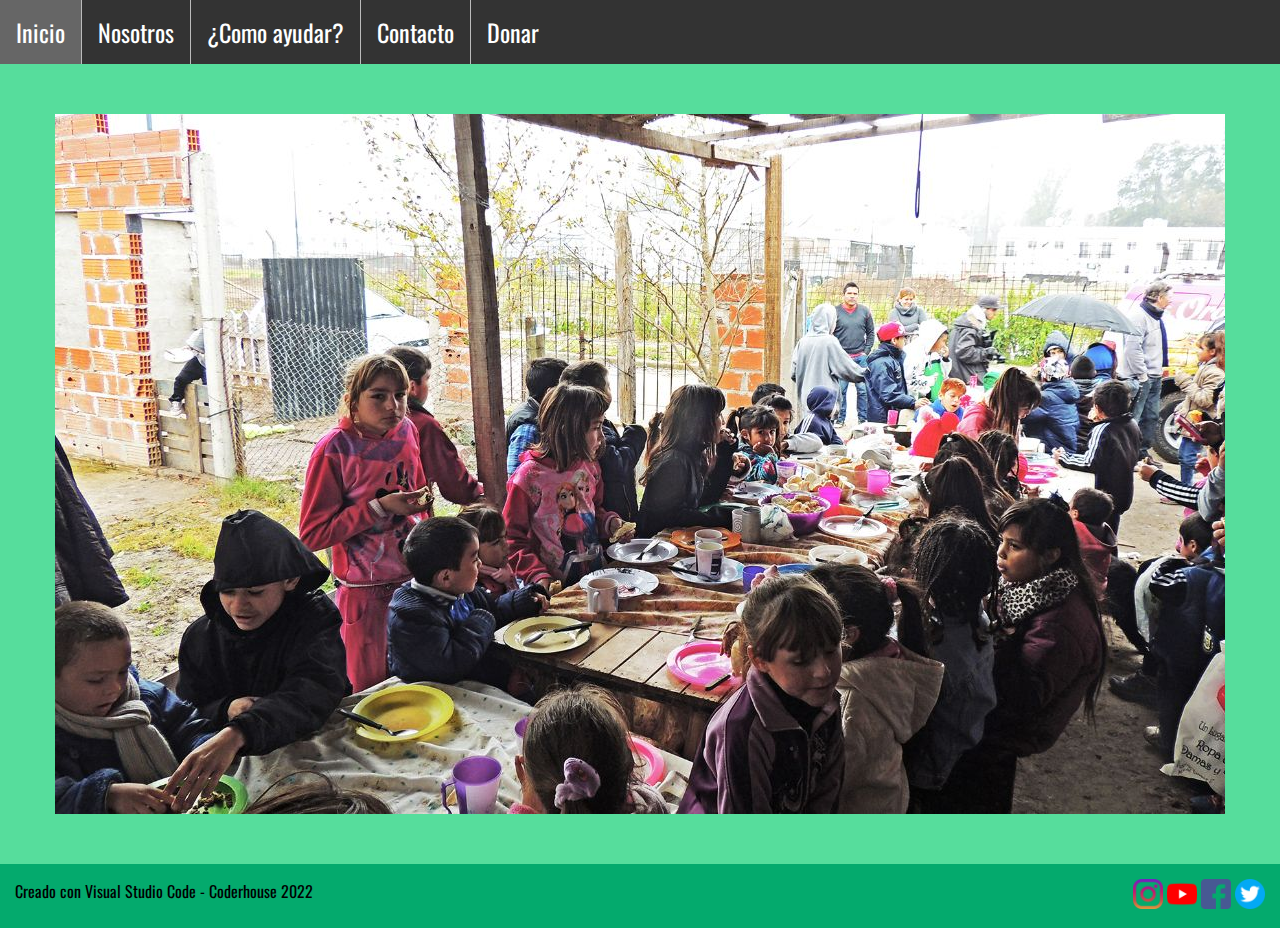
==== index.html @ 0052f4e3 "sin animaciones" ====
<!DOCTYPE html>
<html lang="en">
<head>
    <meta charset="UTF-8">
    <meta http-equiv="X-UA-Compatible" content="IE=edge">
    <meta name="viewport" content="width=device-width, initial-scale=1.0">
    <title>Home</title>
    <link rel="stylesheet" href="./assets/css/archivo.css">
</head>
<body class="contenedor-index">
    <nav class="navegador">
        <ul>
        <li class="active"><a href="./index.html">Inicio</a></li>
        <li><a href="./html/nosotros.html">Nosotros</a></li>
        <li><a href="./html/ayudar.html">¿Como ayudar?</a></li>
        <li><a href="./html/contacto.html">Contacto</a></li>
        <li><a href="./html/donar.html">Donar</a></li>
        </ul>
    </nav>
    <main class="principal">
        <div class="carrousel">
            <div class="imgInicio">
        
            </div>
        </div>

    </main>
    
    <footer class="pie">
        <div class="footer__derechos">
            <p class="derechos">Creado con Visual Studio Code - Coderhouse 2022</p>
        </div>
        <div class="footer__redes">
            <a href="http://www.instagram.com/comedorfederico"><img src="./assets/img/instagram.png" alt="instagram" width="30" height="30"/></a>
            <a href="http://www.youtube.com/comedorfederico"><img src="./assets/img/youtube.png" alt="youtube" width="30" height="30"/></a>
            <a href="http://www.facebook.com/comedorfederico"><img src="./assets/img/facebook.png" alt="facebook" width="30" height="30"/></a>
            <a href="http://www.twitter.com/comedorfederico"><img src="./assets/img/gorjeo.png" alt="twitter" width="30" height="30"/></a>
        </div>
        
    </footer>
</body>
</html>
---- assets/css/archivo.css ----
@import url('https://fonts.googleapis.com/css2?family=Oswald:wght@200;300;400;500;600&family=Raleway:wght@300&display=swap');
* {
    margin: 0;
    padding: 0;
}
/* MENU */
ul {
  list-style-type: none;
  margin: 0;
  padding: 0;
  overflow: hidden;
  background-color: #333;
}

li {
  float: left;
  border-right: 1px solid #bbb;
}
li:last-child{
    border-right: none;
}

li a {
  font-family: 'Oswald', sans-serif;
  display: block;
  padding: 8px;
  text-align: center;
  color: white;
  padding: 14px 16px;
  text-decoration: none;
  font-size: 24px;
}
li a:hover:not(.active){
    background-color:#666;
}
.active{
    background-color: #04aa6d;
}
/* GRILLAS */
.contenedor{
  display: grid;
  grid-template-columns: 1fr 1fr 1fr 1fr 1fr;
  grid-template-rows: auto auto 200px auto;
  grid-template-areas:  "nav   nav   nav   nav   nav"
                        "main  main  main  main  main"
                        "aside aside aside aside aside"
                        "footer footer footer footer footer";
}
.contenedor-index{
  display: grid;
  grid-template-columns: 1fr 1fr 1fr 1fr 1fr;
  grid-template-rows: auto auto auto;
  grid-template-areas:  "nav   nav   nav   nav   nav"
                        "main  main  main  main  main"
                        "footer footer footer footer footer";
}
.contenedor-us{
  display: grid;
  grid-template-columns: 1fr 1fr 1fr 1fr 1fr;
  grid-template-rows: auto auto auto;
  grid-template-areas:  "nav   nav   nav   nav   nav"
                        "main  main  main  main  main"
                        "footer footer footer footer footer";
}
.contenedor-contact{
  display: grid;
  grid-template-columns: 1fr 1fr 1fr 1fr 1fr;
  grid-template-rows: auto auto auto;
  grid-template-areas:  "nav   nav   nav   nav   nav"
                        "main  main  main  main  main"
                        "footer footer footer footer footer";
}
.contenedor-donar{
  display: grid;
  grid-template-columns: 1fr 1fr 1fr 1fr 1fr;
  grid-template-rows: auto auto auto;
  grid-template-areas:  "nav   nav   nav   nav   nav"
                        "main  main  main  main  main"
                        "footer footer footer footer footer";
}
/* AREAS */
.navegador{
  grid-area: nav;
}
.principal{
  grid-area: main;
}
.secundario{
  grid-area: aside;
  background: #d63031;
}
.pie{
  grid-area: footer;
  display: flex;
  justify-content: space-between;
  background-color: #04aa6d;
}
/*------------------------------------------------*/
.principal .carrousel{
  max-width: 1170px;
    margin-left: auto;
    margin-right: auto;
    padding: 1.5em;
    font-family: 'Oswald', sans-serif;
    font-size: 20px;
}
.principal .info-cards{
  display: flex;
  justify-content: center;
}
.principal .cards{
  display: flex;
  flex-wrap: wrap;
  justify-content: space-evenly;
}
.info-donar{
  display: flex;
  flex-wrap: wrap;
  justify-content: center;
}
.contenedor-contacto{
    max-width: 1170px;
    margin-left: auto;
    margin-right: auto;
    padding: 1.5em;
    font-family: 'Oswald', sans-serif;
    font-size: 20px;
}
.contacto-cuadro{
  box-shadow: 0 0 20px 0 rgba(0,0,0, .3);
  
}
.contacto-form{
  background:#62b48c;
}
.contacto-form form{
  display: grid;
    grid-template-columns: 1fr 1fr;
}
.contacto-form form .block{
  grid-column: 1/3;
}
.contacto-form form p{
  margin: 0px;
  padding: 30px;
}
.contacto-form form button,
.contacto-form form input,
.contacto-form form textarea{
  width: 100%;
  padding: 10px ;
  border: none;
  outline: 0;
  color: #fff;
  border-bottom: 1px solid #d63031;
}
.contacto-form form button{
  background:#04aa6d;
  color: #fff;
  border: 0;
  text-transform: uppercase;
  padding: 20px;
}
.contacto-form form button:hover{
    background:#333 ;
    color: #fff;
}
.contacto-info{
  background: #444;
  color: #fff;
}
.contacto-info h4,
.contacto-info p{
  text-align: center;
  margin: 0 0 1rem 0;
  padding: 5px;
  font-size: 15px;
}

main{
    padding: 20px;
    background-color: #56dd9c;
}
footer{
    padding: 15px;
}
h2{
    font-family:'Oswald', sans-serif;
    text-align: center;
    color: white;
    font-size: 30px;
}
.derechos{
    font-family: 'Oswald', sans-serif;
}
.cards-nosotros{
    display: flex;
    flex-wrap: wrap;
    justify-content: center;
}
.nosotros {
    background-color: #04aa6d;
    width: 400px;
    padding: 20px;
    margin: 10px;
    border-radius: 20px;
    color: white;
}
.nosotros__titulo{
    font-family: 'Oswald', sans-serif;
    font-size: 24px;
}
.nosotros__desc{
    font-family: 'Oswald', sans-serif;
    font-size: 18px;
}
.nosotros__img{
    display: block;
    margin: 0px auto;
    width: 350px;

}
.ayudar {
    background-color: #04aa6d;
    width: 400px;
    padding: 20px;
    margin: 10px;
    border-radius: 20px;
    color: white;
    display: inline-block;
}
.ayudar__titulo{
    font-family: 'Oswald', sans-serif;
    font-size: 24px;
}
.ayudar__desc{
    font-family: 'Oswald', sans-serif;
    font-size: 18px;
}
.ayudar__img{
    display: block;
    margin: 0px auto;
    width: 350px;
}
.footer__derechos{
    font-family:'Oswald', sans-serif;
    margin-right: 30px;
}
.imgInicio{
    background-image: url(../img/carrusel1a.jpg) ;
    height: 700px;
    /*background-size:cover;*/
}
.contacto__form{
    padding: 20px;
    background-color: #56dd9c;
}
  
.donaciones{

    /*width: 600px;*/
    margin: 20px;
    padding: 15px;
    background:#62b48c;
    border-radius: 20px;
}
.btn{
    border-radius: 10px;
    font-family: 'Oswald', sans-serif;
    font-weight: 800;
    font-size: 24px;
    
}
.btn:hover{
    background-color: #666;
    cursor: pointer;
}
.btn1{
    width: 90px;
    height: 45px;
}
.btn2{
    background:#04aa6d;
    color: #fff;
    border: 0;
    text-transform: uppercase;
    padding: 10px;
}
.donaciones__textos{
    font-family: 'Oswald', sans-serif;
    padding: 20px;
    color: white;

}
.donaciones__siguiente{
    text-align: right;
}

@media (min-width: 700px) {
  .contacto-cuadro{
    display: grid;
    grid-template-columns: 2fr 1fr;
  }
  .contenedor{
    display: grid;
    grid-template-columns: 1fr 1fr 1fr 1fr 1fr;
    grid-template-rows: auto auto auto;
  grid-template-areas:  "nav   nav   nav   nav   nav"
                        "main  main  main  main  aside"
                        "footer footer footer footer footer";
    
  }
  .donaciones{

    width: 600px;
    margin: 20px;
    padding: 15px;
    background:#62b48c;
    border-radius: 20px;
}

}
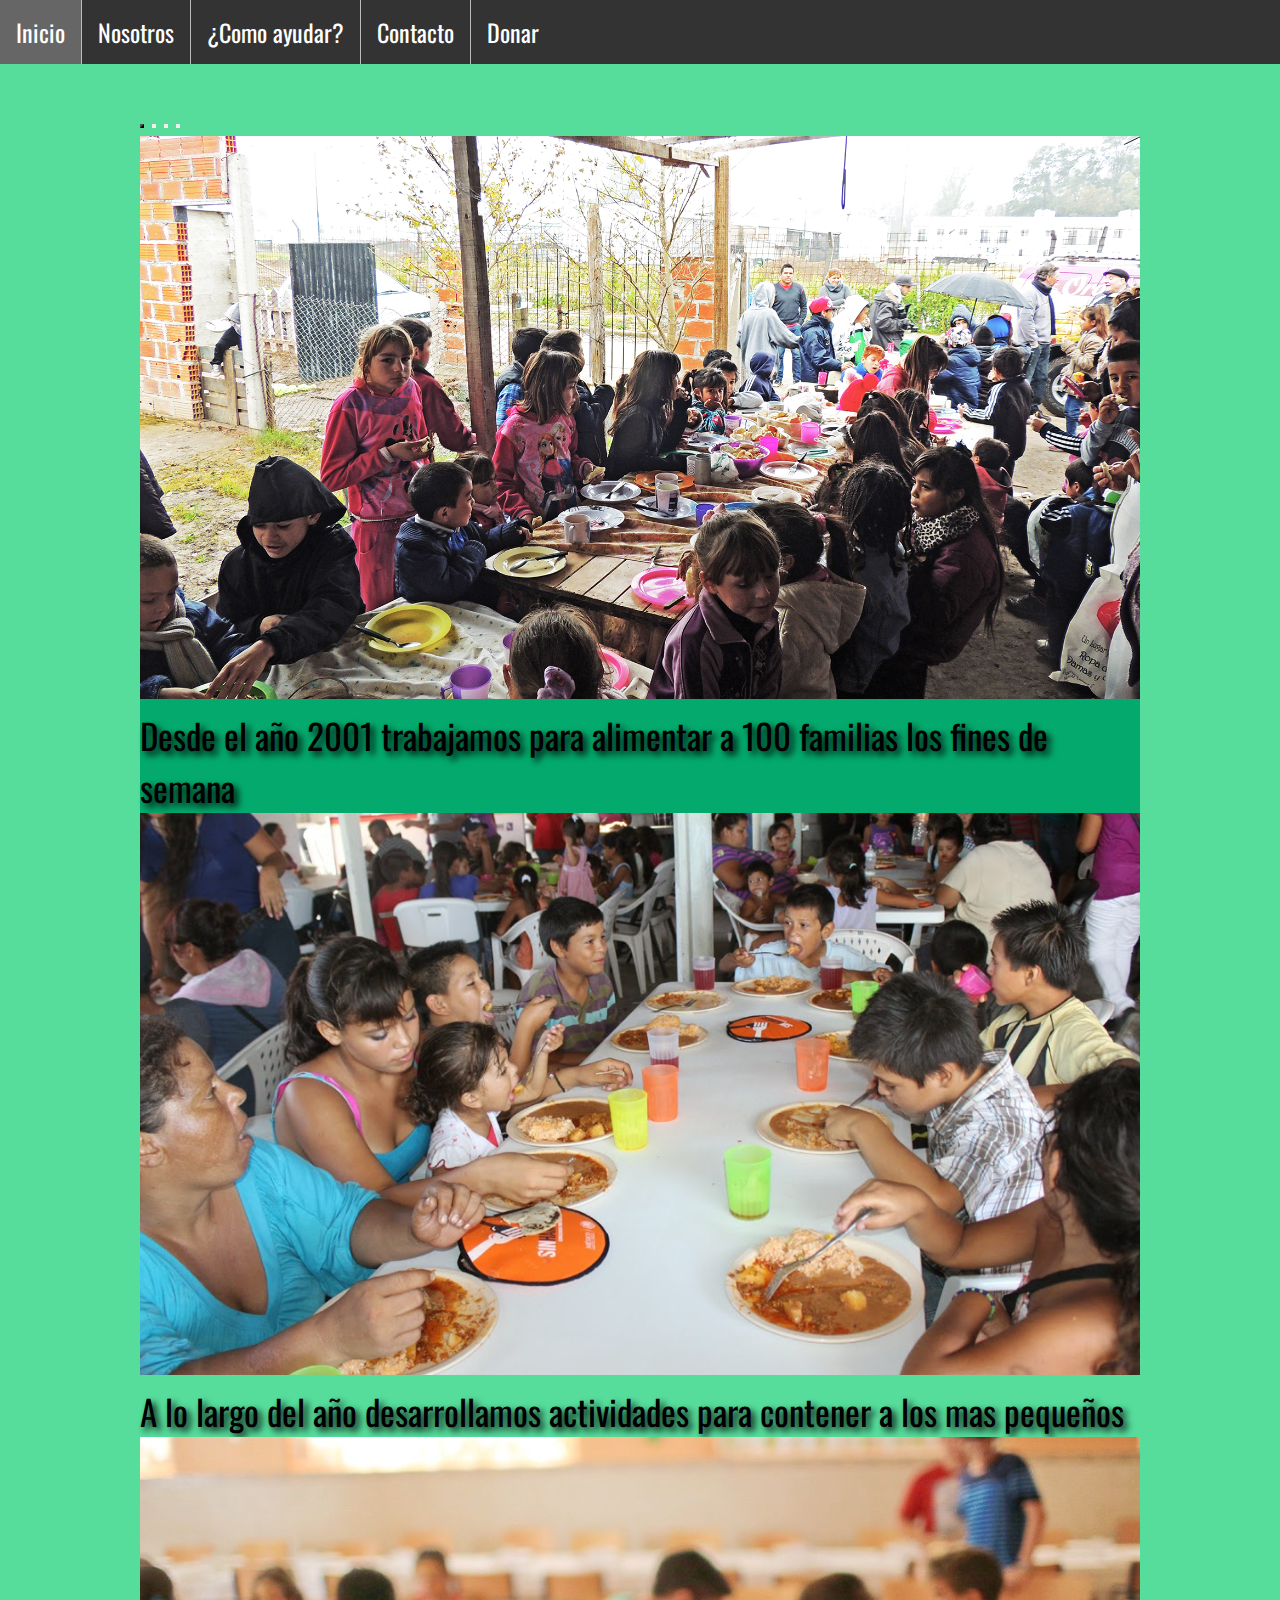
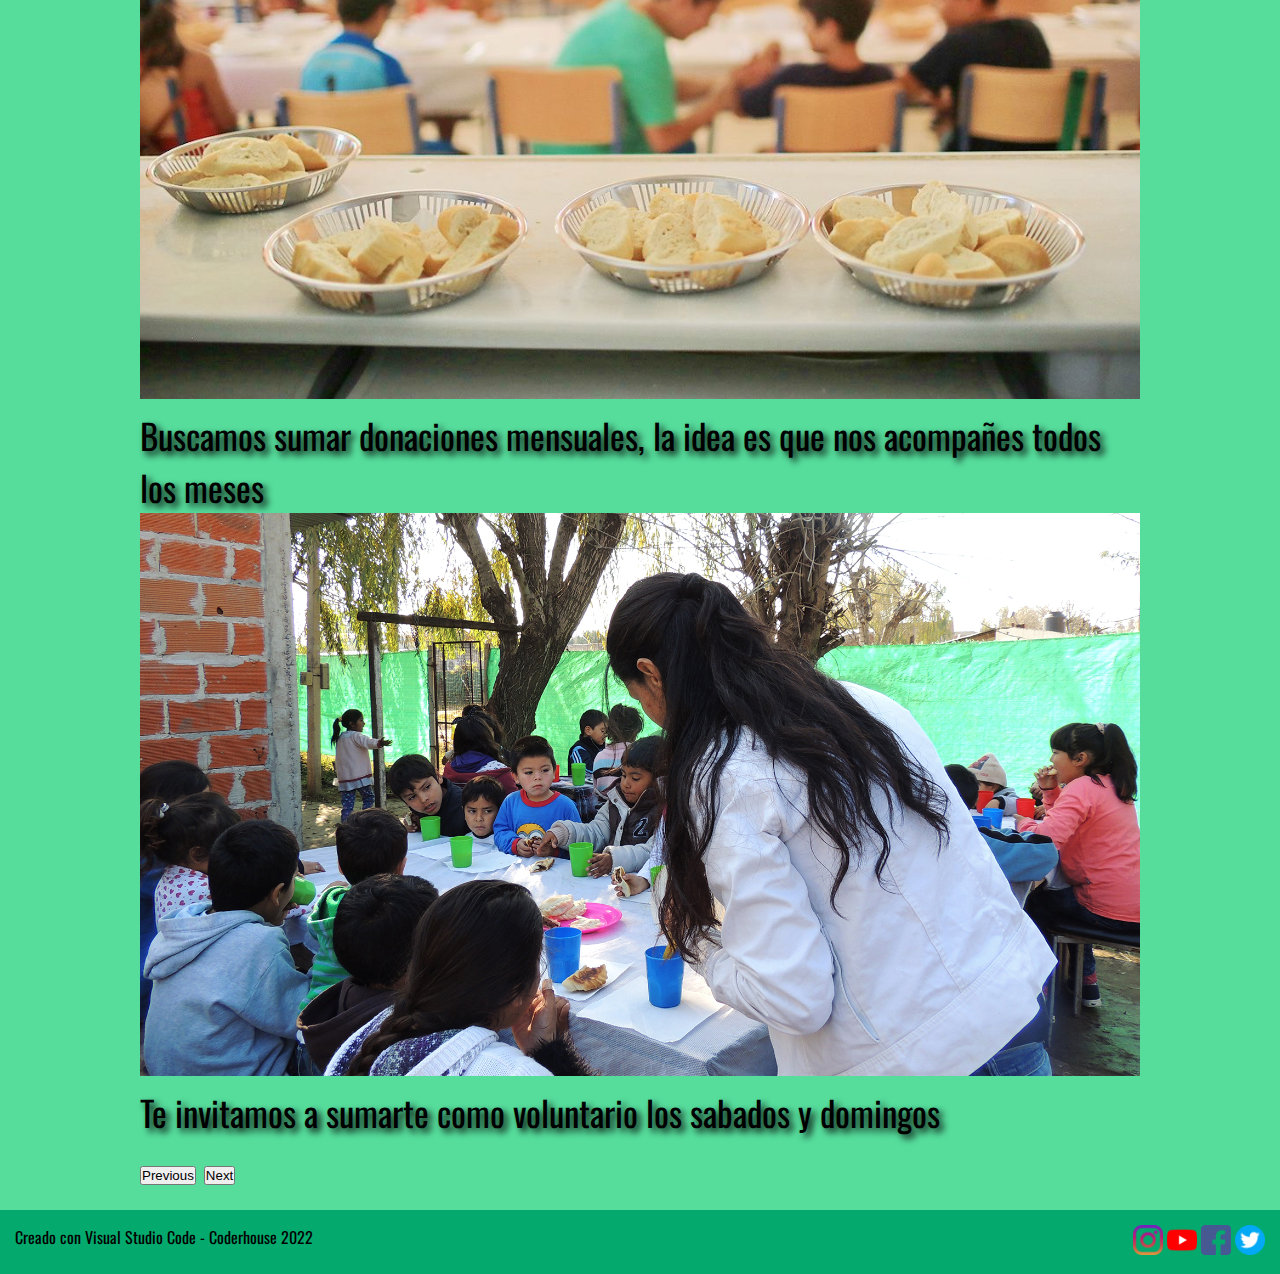
==== commit 86cfec9f: "incorporacion de bootstrap" ====
--- a/index.html
+++ b/index.html
@@ -5,9 +5,11 @@
     <meta http-equiv="X-UA-Compatible" content="IE=edge">
     <meta name="viewport" content="width=device-width, initial-scale=1.0">
     <title>Home</title>
+    <link href="https://cdn.jsdelivr.net/npm/bootstrap@5.1.3/dist/css/bootstrap.min.css" rel="stylesheet" integrity="sha384-1BmE4kWBq78iYhFldvKuhfTAU6auU8tT94WrHftjDbrCEXSU1oBoqyl2QvZ6jIW3" crossorigin="anonymous">
     <link rel="stylesheet" href="./assets/css/archivo.css">
 </head>
 <body class="contenedor-index">
+    
     <nav class="navegador">
         <ul>
         <li class="active"><a href="./index.html">Inicio</a></li>
@@ -18,12 +20,50 @@
         </ul>
     </nav>
     <main class="principal">
-        <div class="carrousel">
-            <div class="imgInicio">
-        
+      <div class="carr-cont">
+      <div id="carouselExampleDark" class="carousel" data-bs-ride="carousel">
+        <div class="carousel-indicators">
+          <button type="button" data-bs-target="#carouselExampleDark" data-bs-slide-to="0" class="active" aria-current="true" aria-label="Slide 1"></button>
+          <button type="button" data-bs-target="#carouselExampleDark" data-bs-slide-to="1" aria-label="Slide 2"></button>
+          <button type="button" data-bs-target="#carouselExampleDark" data-bs-slide-to="2" aria-label="Slide 3"></button>
+          <button type="button" data-bs-target="#carouselExampleDark" data-bs-slide-to="3" aria-label="Slide 4"></button>
+        </div>
+        <div class="carousel-inner">
+          <div class="carousel-item active" data-bs-interval="3000">
+            <img src="./assets/img/carousel1a.jpg" class="d-block w-100" alt="...">
+            <div class="carousel-caption d-none d-md-block">
+              <p>Desde el año 2001 trabajamos para alimentar a 100 familias los fines de semana</p>
             </div>
+          </div>
+          <div class="carousel-item" data-bs-interval="3000">
+            <img src="./assets/img/carousel2a.jpg" class="d-block w-100" alt="...">
+            <div class="carousel-caption d-none d-md-block">
+              <p>A lo largo del año desarrollamos actividades para contener a los mas pequeños</p>
+            </div>
+          </div>
+          <div class="carousel-item" data-bs-interval="3000">
+            <img src="./assets/img/carousel3.jpg" class="d-block w-100" alt="...">
+            <div class="carousel-caption d-none d-md-block">
+              <p>Buscamos sumar donaciones mensuales, la idea es que nos acompañes todos los meses</p>
+            </div>
+          </div>
+          <div class="carousel-item" data-bs-interval="3000">
+            <img src="./assets/img/carousel4a.jpg" class="d-block w-100" alt="...">
+            <div class="carousel-caption d-none d-md-block">
+              <p>Te invitamos a sumarte como voluntario los sabados y domingos</p>
+            </div>
+          </div>
         </div>
-
+        <button class="carousel-control-prev" type="button" data-bs-target="#carouselExampleDark" data-bs-slide="prev">
+          <span class="carousel-control-prev-icon" aria-hidden="true"></span>
+          <span class="visually-hidden">Previous</span>
+        </button>
+        <button class="carousel-control-next" type="button" data-bs-target="#carouselExampleDark" data-bs-slide="next">
+          <span class="carousel-control-next-icon" aria-hidden="true"></span>
+          <span class="visually-hidden">Next</span>
+        </button>
+      </div>
+      </div> 
     </main>
     
     <footer class="pie">
@@ -38,5 +78,6 @@
         </div>
         
     </footer>
+    <script src="https://cdn.jsdelivr.net/npm/bootstrap@5.1.3/dist/js/bootstrap.bundle.min.js" integrity="sha384-ka7Sk0Gln4gmtz2MlQnikT1wXgYsOg+OMhuP+IlRH9sENBO0LRn5q+8nbTov4+1p" crossorigin="anonymous"></script>
 </body>
 </html>--- a/assets/css/archivo.css
+++ b/assets/css/archivo.css
@@ -32,6 +32,7 @@
 }
 li a:hover:not(.active){
     background-color:#666;
+    color: white;
 }
 .active{
     background-color: #04aa6d;
@@ -96,13 +97,14 @@
   background-color: #04aa6d;
 }
 /*------------------------------------------------*/
-.principal .carrousel{
-  max-width: 1170px;
+/*.principal*/ .carr-cont{
+  max-width: 1000px;
     margin-left: auto;
     margin-right: auto;
-    padding: 1.5em;
-    font-family: 'Oswald', sans-serif;
-    font-size: 20px;
+    padding: 0px;
+    font-family: 'Oswald', sans-serif;
+    font-size: 35px;
+    text-shadow: black 0.1em 0.1em 0.2em
 }
 .principal .info-cards{
   display: flex;
@@ -151,8 +153,8 @@
   padding: 10px ;
   border: none;
   outline: 0;
-  color: #fff;
-  border-bottom: 1px solid #d63031;
+  color: #444;
+  font-size: 20px;
 }
 .contacto-form form button{
   background:#04aa6d;
@@ -164,6 +166,7 @@
 .contacto-form form button:hover{
     background:#333 ;
     color: #fff;
+    transition: background-color 0.5s ease-out;
 }
 .contacto-info{
   background: #444;
@@ -189,6 +192,8 @@
     text-align: center;
     color: white;
     font-size: 30px;
+    text-shadow: black 0.1em 0.1em 0.2em
+
 }
 .derechos{
     font-family: 'Oswald', sans-serif;
@@ -206,18 +211,28 @@
     border-radius: 20px;
     color: white;
 }
+.nosotros:hover{
+  box-shadow: 5px 5px 10px 0px rgba(0,0,0, .5);
+  cursor:pointer;
+  transform: scale(1.01);
+}
 .nosotros__titulo{
     font-family: 'Oswald', sans-serif;
     font-size: 24px;
+    text-shadow: black 0.01em 0.01em 0.2em
+
 }
 .nosotros__desc{
     font-family: 'Oswald', sans-serif;
     font-size: 18px;
+    text-shadow: black 0.01em 0.01em 0.2em
+
 }
 .nosotros__img{
     display: block;
     margin: 0px auto;
     width: 350px;
+    border-radius: 15px;
 
 }
 .ayudar {
@@ -229,18 +244,29 @@
     color: white;
     display: inline-block;
 }
+.ayudar:hover{
+  box-shadow: 5px 5px 10px 0px rgba(0,0,0, .5);
+  cursor:pointer;
+  transform: scale(1.01);
+}
 .ayudar__titulo{
     font-family: 'Oswald', sans-serif;
     font-size: 24px;
+    text-shadow: black 0.01em 0.01em 0.2em
+
 }
 .ayudar__desc{
     font-family: 'Oswald', sans-serif;
     font-size: 18px;
+    text-shadow: black 0.01em 0.01em 0.2em
+
 }
 .ayudar__img{
     display: block;
     margin: 0px auto;
     width: 350px;
+    border-radius: 15px;
+
 }
 .footer__derechos{
     font-family:'Oswald', sans-serif;
@@ -258,11 +284,13 @@
   
 .donaciones{
 
-    /*width: 600px;*/
+    max-width: 600px;
+    height: 300px;
     margin: 20px;
     padding: 15px;
     background:#62b48c;
-    border-radius: 20px;
+    border-radius: 10px;
+    justify-content: center;
 }
 .btn{
     border-radius: 10px;
@@ -278,6 +306,9 @@
 .btn1{
     width: 90px;
     height: 45px;
+}
+.btn1:hover{
+  transform: scale(1.2);
 }
 .btn2{
     background:#04aa6d;
@@ -285,6 +316,10 @@
     border: 0;
     text-transform: uppercase;
     padding: 10px;
+}
+.btn2:hover{
+  transition: background-color 0.4s ease-out;
+  box-shadow: 5px 5px 5px 0px rgba(0,0,0, .3);
 }
 .donaciones__textos{
     font-family: 'Oswald', sans-serif;
@@ -316,7 +351,8 @@
     margin: 20px;
     padding: 15px;
     background:#62b48c;
-    border-radius: 20px;
-}
-
-}+    border-radius: 5px;
+}
+
+}
+
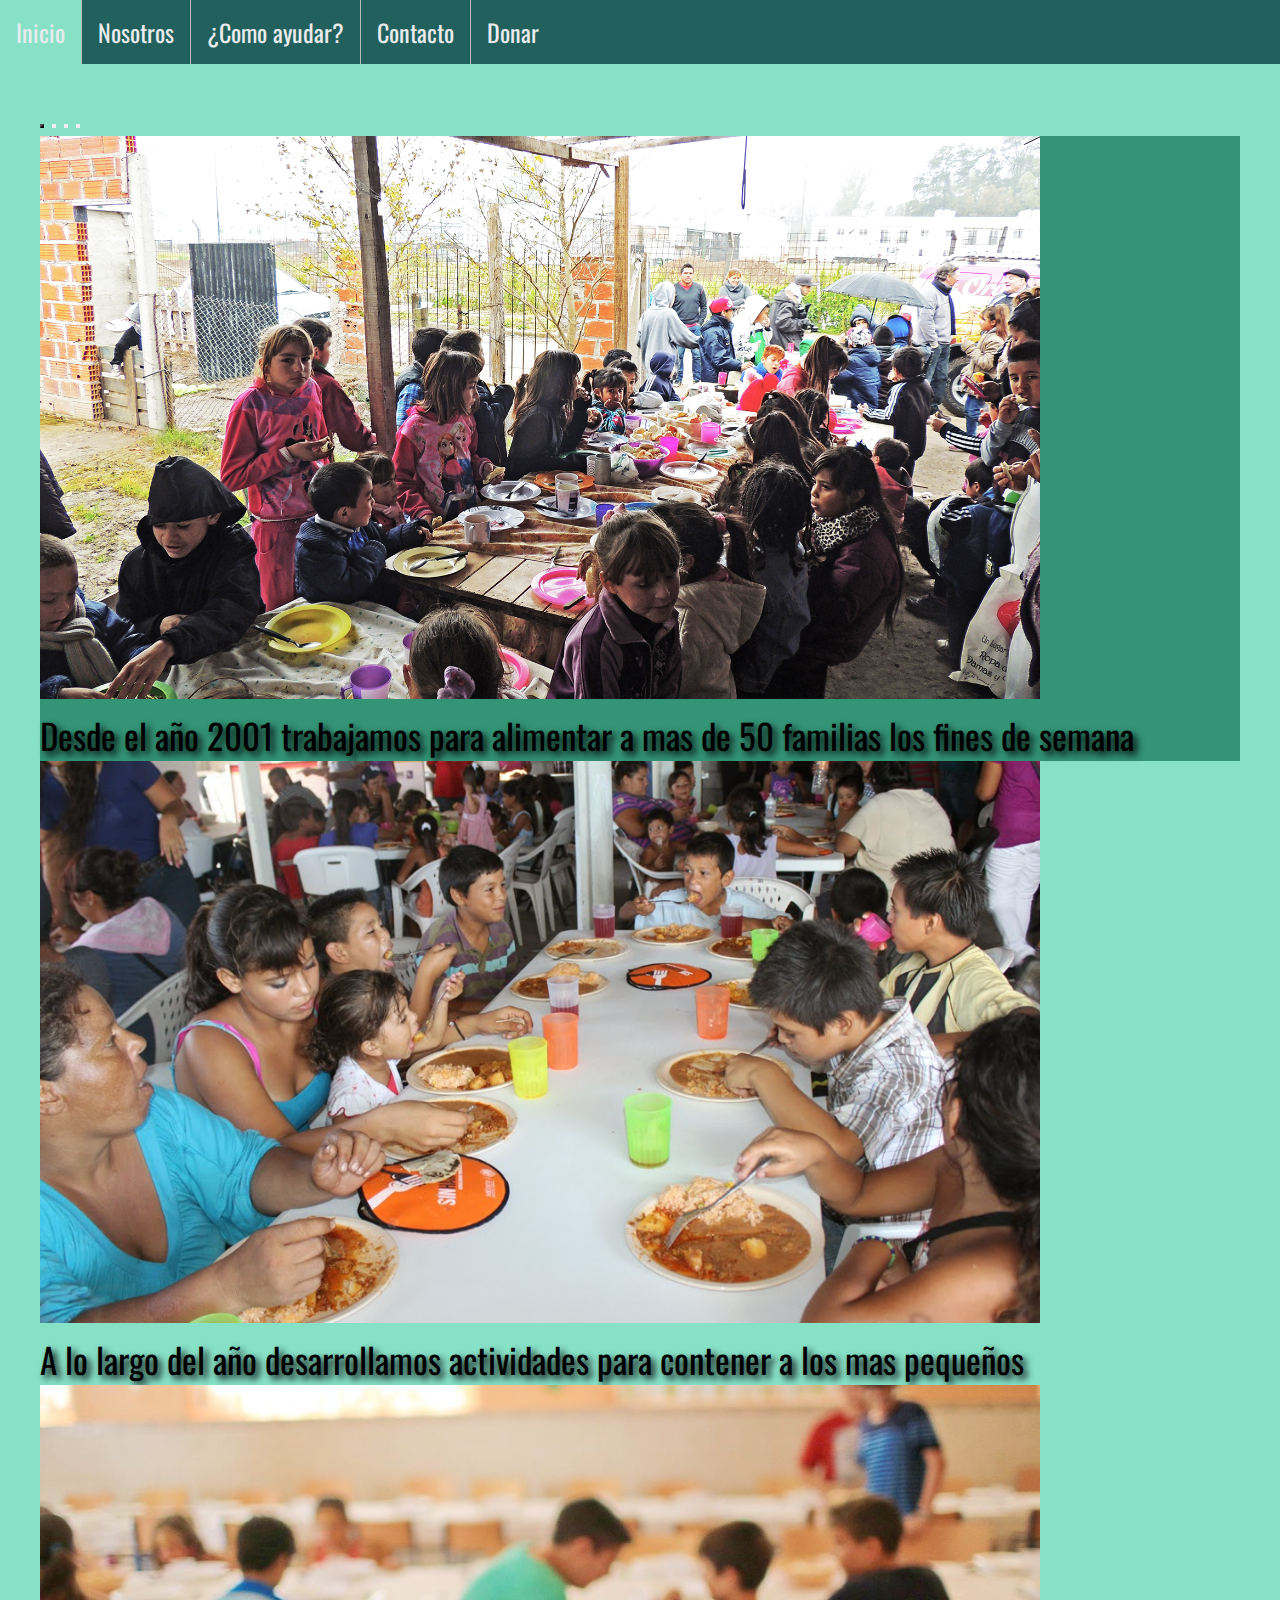
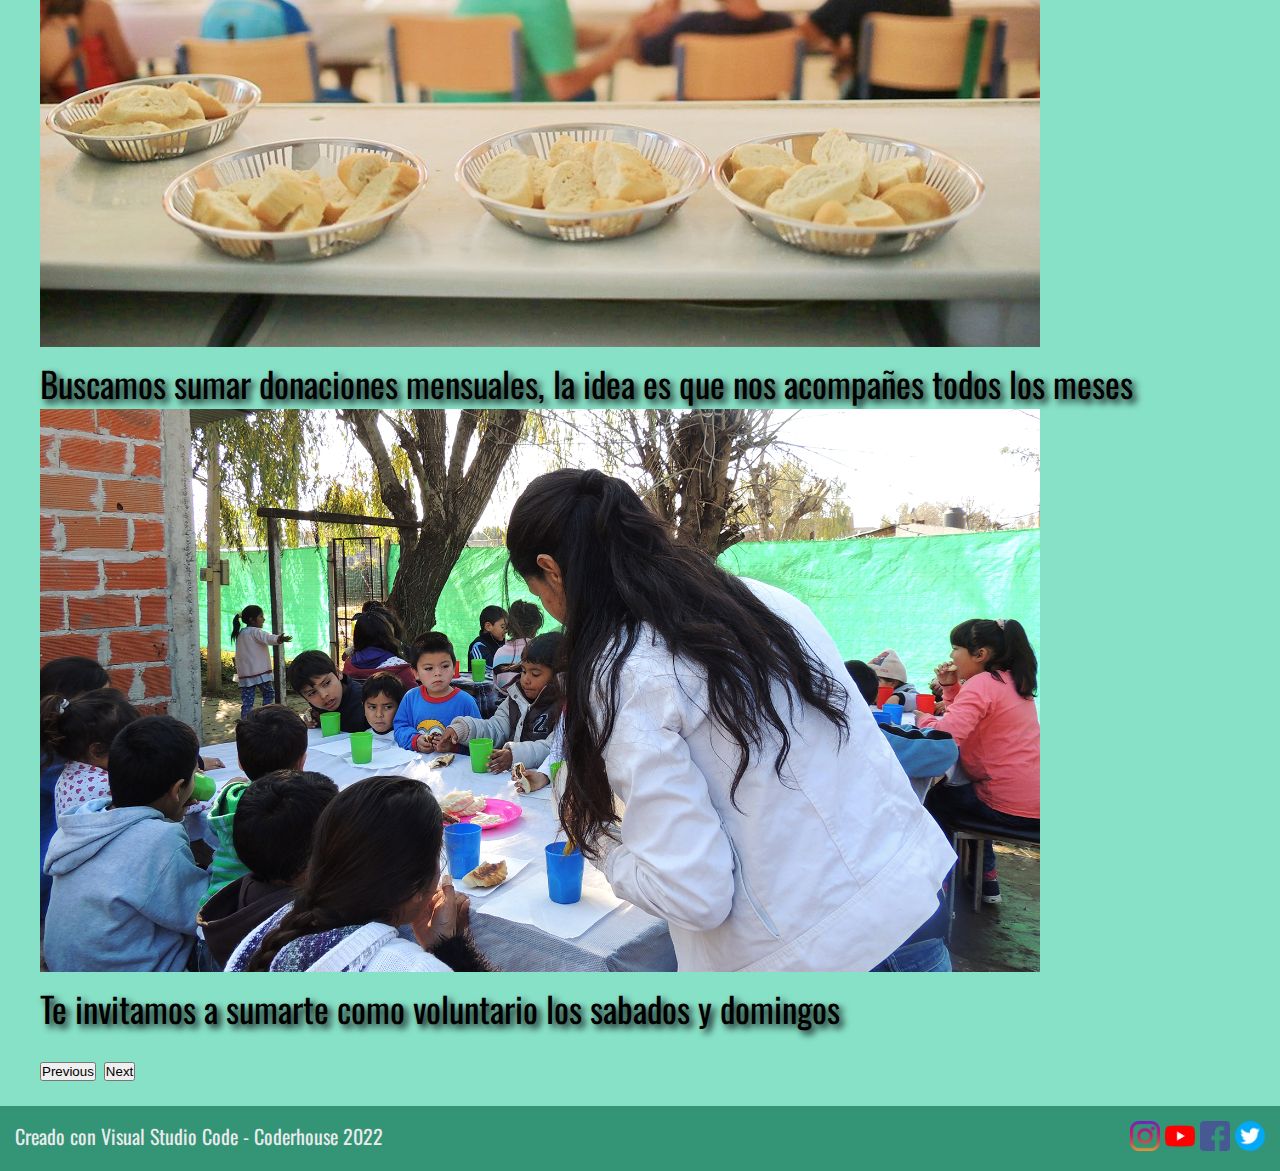
==== commit 9e77b76f: "SASS" ====
--- a/index.html
+++ b/index.html
@@ -32,7 +32,7 @@
           <div class="carousel-item active" data-bs-interval="3000">
             <img src="./assets/img/carousel1a.jpg" class="d-block w-100" alt="...">
             <div class="carousel-caption d-none d-md-block">
-              <p>Desde el año 2001 trabajamos para alimentar a 100 familias los fines de semana</p>
+              <p>Desde el año 2001 trabajamos para alimentar a mas de 50 familias los fines de semana</p>
             </div>
           </div>
           <div class="carousel-item" data-bs-interval="3000">
--- a/assets/css/archivo.css
+++ b/assets/css/archivo.css
@@ -1,358 +1,449 @@
-@import url('https://fonts.googleapis.com/css2?family=Oswald:wght@200;300;400;500;600&family=Raleway:wght@300&display=swap');
+@import url("https://fonts.googleapis.com/css2?family=Oswald:wght@200;300;400;500;600&family=Raleway:wght@300&display=swap");
+/*$colorPrimario: #42506b;
+$colorSecundario: #ef4b4c;
+$colorTerciario: #3e619b;
+$colorFuente: #e9e9eb;*/
+/*$colorPrimario: #fa4753;
+$colorSecundario: #17181c;
+$colorTerciario: #ffffff;
+$colorFuente: #9ba5c9;*/
+/*$colorPrimario: #ff6d00;
+$colorSecundario: #ff9201;
+$colorTerciario: #ffab41;
+$colorFuente: #ffffff;*/
+/*$colorPrimario: #fd6b5b;
+$colorSecundario: #076473;
+$colorTerciario: #cddfcf;
+$colorFuente: #fafafa;*/
 * {
-    margin: 0;
-    padding: 0;
-}
+  margin: 0;
+  padding: 0;
+}
+
 /* MENU */
 ul {
   list-style-type: none;
   margin: 0;
   padding: 0;
   overflow: hidden;
-  background-color: #333;
-}
-
-li {
+  background-color: #21605d;
+}
+
+ul li {
   float: left;
   border-right: 1px solid #bbb;
 }
-li:last-child{
-    border-right: none;
-}
-
-li a {
+
+ul li:last-child {
+  border-right: none;
+}
+
+ul li a {
   font-family: 'Oswald', sans-serif;
   display: block;
   padding: 8px;
   text-align: center;
-  color: white;
+  color: #eaebed;
   padding: 14px 16px;
   text-decoration: none;
   font-size: 24px;
 }
-li a:hover:not(.active){
-    background-color:#666;
-    color: white;
-}
-.active{
-    background-color: #04aa6d;
-}
+
+ul li a:hover:not(.active) {
+  background-color: #87e1c7;
+  color: #eaebed;
+}
+
+.active {
+  background-color: #339476;
+}
+
 /* GRILLAS */
-.contenedor{
-  display: grid;
-  grid-template-columns: 1fr 1fr 1fr 1fr 1fr;
-  grid-template-rows: auto auto 200px auto;
-  grid-template-areas:  "nav   nav   nav   nav   nav"
-                        "main  main  main  main  main"
-                        "aside aside aside aside aside"
-                        "footer footer footer footer footer";
-}
-.contenedor-index{
+.contenedor {
   display: grid;
   grid-template-columns: 1fr 1fr 1fr 1fr 1fr;
   grid-template-rows: auto auto auto;
-  grid-template-areas:  "nav   nav   nav   nav   nav"
-                        "main  main  main  main  main"
-                        "footer footer footer footer footer";
-}
-.contenedor-us{
+  grid-template-areas: "nav   nav   nav   nav   nav"+ "main  main  main  main  main"+ "footer footer footer footer footer";
+}
+
+.contenedor-index {
   display: grid;
   grid-template-columns: 1fr 1fr 1fr 1fr 1fr;
   grid-template-rows: auto auto auto;
-  grid-template-areas:  "nav   nav   nav   nav   nav"
-                        "main  main  main  main  main"
-                        "footer footer footer footer footer";
-}
-.contenedor-contact{
+  grid-template-areas: "nav   nav   nav   nav   nav"+ "main  main  main  main  main"+ "footer footer footer footer footer";
+}
+
+.contenedor-us {
   display: grid;
   grid-template-columns: 1fr 1fr 1fr 1fr 1fr;
   grid-template-rows: auto auto auto;
-  grid-template-areas:  "nav   nav   nav   nav   nav"
-                        "main  main  main  main  main"
-                        "footer footer footer footer footer";
-}
-.contenedor-donar{
+  grid-template-areas: "nav   nav   nav   nav   nav"+ "main  main  main  main  main"+ "footer footer footer footer footer";
+}
+
+.contenedor-contact {
   display: grid;
   grid-template-columns: 1fr 1fr 1fr 1fr 1fr;
   grid-template-rows: auto auto auto;
-  grid-template-areas:  "nav   nav   nav   nav   nav"
-                        "main  main  main  main  main"
-                        "footer footer footer footer footer";
-}
+  grid-template-areas: "nav   nav   nav   nav   nav"+ "main  main  main  main  main"+ "footer footer footer footer footer";
+}
+
 /* AREAS */
-.navegador{
+.navegador {
   grid-area: nav;
 }
-.principal{
+
+.principal {
   grid-area: main;
 }
-.secundario{
+
+.secundario {
   grid-area: aside;
   background: #d63031;
 }
-.pie{
+
+.pie {
   grid-area: footer;
   display: flex;
   justify-content: space-between;
-  background-color: #04aa6d;
-}
+  background-color: #339476;
+  color: #eaebed;
+  font-size: 20px;
+}
+
 /*------------------------------------------------*/
-/*.principal*/ .carr-cont{
-  max-width: 1000px;
-    margin-left: auto;
-    margin-right: auto;
-    padding: 0px;
-    font-family: 'Oswald', sans-serif;
-    font-size: 35px;
-    text-shadow: black 0.1em 0.1em 0.2em
-}
-.principal .info-cards{
+/*.principal*/
+.carr-cont {
+  max-width: 1200px;
+  margin-left: auto;
+  margin-right: auto;
+  padding: 0px;
+  font-family: 'Oswald', sans-serif;
+  font-size: 35px;
+  text-shadow: black 0.1em 0.1em 0.2em;
+}
+
+.principal .info-cards {
   display: flex;
   justify-content: center;
 }
-.principal .cards{
+
+.principal .cards {
   display: flex;
   flex-wrap: wrap;
   justify-content: space-evenly;
 }
-.info-donar{
+
+.info-donar {
   display: flex;
   flex-wrap: wrap;
   justify-content: center;
 }
-.contenedor-contacto{
-    max-width: 1170px;
-    margin-left: auto;
-    margin-right: auto;
-    padding: 1.5em;
-    font-family: 'Oswald', sans-serif;
-    font-size: 20px;
-}
-.contacto-cuadro{
-  box-shadow: 0 0 20px 0 rgba(0,0,0, .3);
-  
-}
-.contacto-form{
-  background:#62b48c;
-}
-.contacto-form form{
+
+.contenedor-contacto {
+  max-width: 1170px;
+  margin-left: auto;
+  margin-right: auto;
+  padding: 1.5em;
+  font-family: 'Oswald', sans-serif;
+  font-size: 20px;
+}
+
+.contacto-cuadro {
+  box-shadow: 0 0 20px 0 rgba(0, 0, 0, 0.3);
+}
+
+.contacto-form {
+  background: #87e1c7;
+}
+
+.contacto-form form {
   display: grid;
-    grid-template-columns: 1fr 1fr;
-}
-.contacto-form form .block{
+  grid-template-columns: 1fr 1fr;
+}
+
+.contacto-form form .block {
   grid-column: 1/3;
 }
-.contacto-form form p{
+
+.contacto-form form p {
   margin: 0px;
   padding: 30px;
 }
+
 .contacto-form form button,
 .contacto-form form input,
-.contacto-form form textarea{
+.contacto-form form textarea {
   width: 100%;
-  padding: 10px ;
+  padding: 10px;
   border: none;
   outline: 0;
   color: #444;
   font-size: 20px;
 }
-.contacto-form form button{
-  background:#04aa6d;
-  color: #fff;
+
+.contacto-form form button {
+  background: #21605d;
+  color: #eaebed;
   border: 0;
   text-transform: uppercase;
   padding: 20px;
 }
-.contacto-form form button:hover{
-    background:#333 ;
-    color: #fff;
-    transition: background-color 0.5s ease-out;
-}
-.contacto-info{
-  background: #444;
+
+.contacto-form form button:hover {
+  background: #333;
+  color: #eaebed;
+  transition: background-color 0.5s ease-out;
+}
+
+.contacto-info {
+  background: #21605d;
   color: #fff;
 }
+
 .contacto-info h4,
-.contacto-info p{
+.contacto-info p {
   text-align: center;
   margin: 0 0 1rem 0;
   padding: 5px;
   font-size: 15px;
 }
 
-main{
-    padding: 20px;
-    background-color: #56dd9c;
-}
-footer{
-    padding: 15px;
-}
-h2{
-    font-family:'Oswald', sans-serif;
-    text-align: center;
-    color: white;
-    font-size: 30px;
-    text-shadow: black 0.1em 0.1em 0.2em
-
-}
-.derechos{
-    font-family: 'Oswald', sans-serif;
-}
-.cards-nosotros{
-    display: flex;
-    flex-wrap: wrap;
-    justify-content: center;
-}
-.nosotros {
-    background-color: #04aa6d;
-    width: 400px;
-    padding: 20px;
-    margin: 10px;
-    border-radius: 20px;
-    color: white;
-}
-.nosotros:hover{
-  box-shadow: 5px 5px 10px 0px rgba(0,0,0, .5);
-  cursor:pointer;
+main {
+  padding: 20px;
+  background-color: #87e1c7;
+}
+
+footer {
+  padding: 15px;
+}
+
+h2 {
+  font-family: 'Oswald', sans-serif;
+  text-align: center;
+  color: #eaebed;
+  font-size: 30px;
+  text-shadow: black 0.1em 0.1em 0.2em;
+}
+
+.derechos {
+  font-family: 'Oswald', sans-serif;
+}
+
+.cards-nosotros {
+  display: flex;
+  flex-wrap: wrap;
+  justify-content: center;
+}
+
+.ayudar {
+  background-color: #04aa6d;
+  width: 400px;
+  padding: 20px;
+  margin: 10px;
+  border-radius: 20px;
+  color: white;
+  display: inline-block;
+}
+
+.ayudar:hover {
+  box-shadow: 5px 5px 10px 0px rgba(0, 0, 0, 0.5);
+  cursor: pointer;
   transform: scale(1.01);
 }
-.nosotros__titulo{
-    font-family: 'Oswald', sans-serif;
-    font-size: 24px;
-    text-shadow: black 0.01em 0.01em 0.2em
-
-}
-.nosotros__desc{
-    font-family: 'Oswald', sans-serif;
-    font-size: 18px;
-    text-shadow: black 0.01em 0.01em 0.2em
-
-}
-.nosotros__img{
-    display: block;
-    margin: 0px auto;
-    width: 350px;
-    border-radius: 15px;
-
-}
-.ayudar {
-    background-color: #04aa6d;
-    width: 400px;
-    padding: 20px;
-    margin: 10px;
-    border-radius: 20px;
-    color: white;
-    display: inline-block;
-}
-.ayudar:hover{
-  box-shadow: 5px 5px 10px 0px rgba(0,0,0, .5);
-  cursor:pointer;
-  transform: scale(1.01);
-}
-.ayudar__titulo{
-    font-family: 'Oswald', sans-serif;
-    font-size: 24px;
-    text-shadow: black 0.01em 0.01em 0.2em
-
-}
-.ayudar__desc{
-    font-family: 'Oswald', sans-serif;
-    font-size: 18px;
-    text-shadow: black 0.01em 0.01em 0.2em
-
-}
-.ayudar__img{
-    display: block;
-    margin: 0px auto;
-    width: 350px;
-    border-radius: 15px;
-
-}
-.footer__derechos{
-    font-family:'Oswald', sans-serif;
-    margin-right: 30px;
-}
-.imgInicio{
-    background-image: url(../img/carrusel1a.jpg) ;
-    height: 700px;
-    /*background-size:cover;*/
-}
-.contacto__form{
-    padding: 20px;
-    background-color: #56dd9c;
-}
-  
-.donaciones{
-
-    max-width: 600px;
-    height: 300px;
-    margin: 20px;
-    padding: 15px;
-    background:#62b48c;
-    border-radius: 10px;
-    justify-content: center;
-}
-.btn{
-    border-radius: 10px;
-    font-family: 'Oswald', sans-serif;
-    font-weight: 800;
-    font-size: 24px;
-    
-}
-.btn:hover{
-    background-color: #666;
-    cursor: pointer;
-}
-.btn1{
-    width: 90px;
-    height: 45px;
-}
-.btn1:hover{
+
+.ayudar__titulo {
+  font-family: 'Oswald', sans-serif;
+  font-size: 24px;
+  text-shadow: black 0.01em 0.01em 0.2em;
+}
+
+.ayudar__desc {
+  font-family: 'Oswald', sans-serif;
+  font-size: 18px;
+  text-shadow: black 0.01em 0.01em 0.2em;
+}
+
+.ayudar__img {
+  display: block;
+  margin: 0px auto;
+  width: 350px;
+  border-radius: 15px;
+}
+
+.footer__derechos {
+  font-family: 'Oswald', sans-serif;
+  margin-right: 30px;
+}
+
+.imgInicio {
+  background-image: url(../img/carrusel1a.jpg);
+  height: 700px;
+  /*background-size:cover;*/
+}
+
+.contacto__form {
+  padding: 20px;
+  background-color: #56dd9c;
+}
+
+.tarjetas {
+  color: #eaebed;
+}
+
+.tarjetas .tarjeta-us {
+  background-color: #339476;
+  padding: 10px;
+  border-radius: 5px;
+  margin: 10px;
+}
+
+.faq {
+  font-family: 'Oswald', sans-serif;
+  /*max-width: 600px;*/
+  margin: 20px;
+  padding: 15px;
+  background-color: #339476;
+  border-radius: 10px;
+}
+
+.faq .fa-house {
+  font-size: 50px;
+  padding: 15px;
+  margin: 10px;
+}
+
+.faq h4 {
+  font-size: 20px;
+  color: #111;
+}
+
+.faq p {
+  font-size: 18px;
+  color: white;
+}
+
+.faq ul {
+  background-color: #339476;
+}
+
+.faq ul li {
+  color: white;
+  font-size: 18px;
+  border: 0;
+  float: none;
+}
+
+.donaciones {
+  font-family: 'Oswald', sans-serif;
+  /*max-width: 600px;*/
+  margin: 20px;
+  padding: 15px;
+  background-color: #339476;
+  border-radius: 10px;
+  justify-content: center;
+}
+
+.donaciones .donar_texto {
+  padding: 10px;
+  color: white;
+}
+
+.donaciones .donar_texto h5 {
+  font-size: 26px;
+}
+
+.donaciones .donar_texto p {
+  font-size: 22px;
+}
+
+.donaciones .donar_botones .pesos {
+  text-align: center;
+  width: 100px;
+  height: 50px;
+  border: 0;
+  padding: 10px 20px;
+  margin: 10px;
+  border-radius: 10px;
+  font-size: 25px;
+  font-weight: 400;
+}
+
+.donaciones .donar_botones .pesos:hover {
+  background-color: #ddd;
+}
+
+.btn {
+  border-radius: 10px;
+  font-family: 'Oswald', sans-serif;
+  font-weight: 800;
+  font-size: 24px;
+}
+
+.btn:hover {
+  background-color: #666;
+  cursor: pointer;
+}
+
+.btn1 {
+  width: 90px;
+  height: 45px;
+}
+
+.btn1:hover {
   transform: scale(1.2);
 }
-.btn2{
-    background:#04aa6d;
-    color: #fff;
-    border: 0;
-    text-transform: uppercase;
-    padding: 10px;
-}
-.btn2:hover{
+
+.btn2 {
+  background: #04aa6d;
+  color: #fff;
+  border: 0;
+  text-transform: uppercase;
+  padding: 10px;
+}
+
+.btn2:hover {
   transition: background-color 0.4s ease-out;
-  box-shadow: 5px 5px 5px 0px rgba(0,0,0, .3);
-}
-.donaciones__textos{
-    font-family: 'Oswald', sans-serif;
-    padding: 20px;
-    color: white;
-
-}
-.donaciones__siguiente{
-    text-align: right;
+  box-shadow: 5px 5px 5px 0px rgba(0, 0, 0, 0.3);
 }
 
 @media (min-width: 700px) {
-  .contacto-cuadro{
+  .contacto-cuadro {
     display: grid;
     grid-template-columns: 2fr 1fr;
   }
-  .contenedor{
+  .contenedor {
     display: grid;
     grid-template-columns: 1fr 1fr 1fr 1fr 1fr;
     grid-template-rows: auto auto auto;
-  grid-template-areas:  "nav   nav   nav   nav   nav"
-                        "main  main  main  main  aside"
-                        "footer footer footer footer footer";
-    
+    grid-template-areas: "nav   nav   nav   nav   nav"+ "main  main  main  main  main"+ "footer footer footer footer footer";
   }
-  .donaciones{
-
-    width: 600px;
-    margin: 20px;
-    padding: 15px;
-    background:#62b48c;
-    border-radius: 5px;
-}
-
-}
-
+}
+
+.imagenFondo {
+  background-image: url(../img/carousel3.jpg);
+}
+
+.fa-computer-mouse {
+  font-size: 48px;
+}
+
+.card-us {
+  font-family: 'Oswald', sans-serif;
+  font-size: 20px;
+}
+
+.card-us .card-body {
+  background-color: #339476;
+  color: #eaebed;
+}
+/*# sourceMappingURL=archivo.css.map */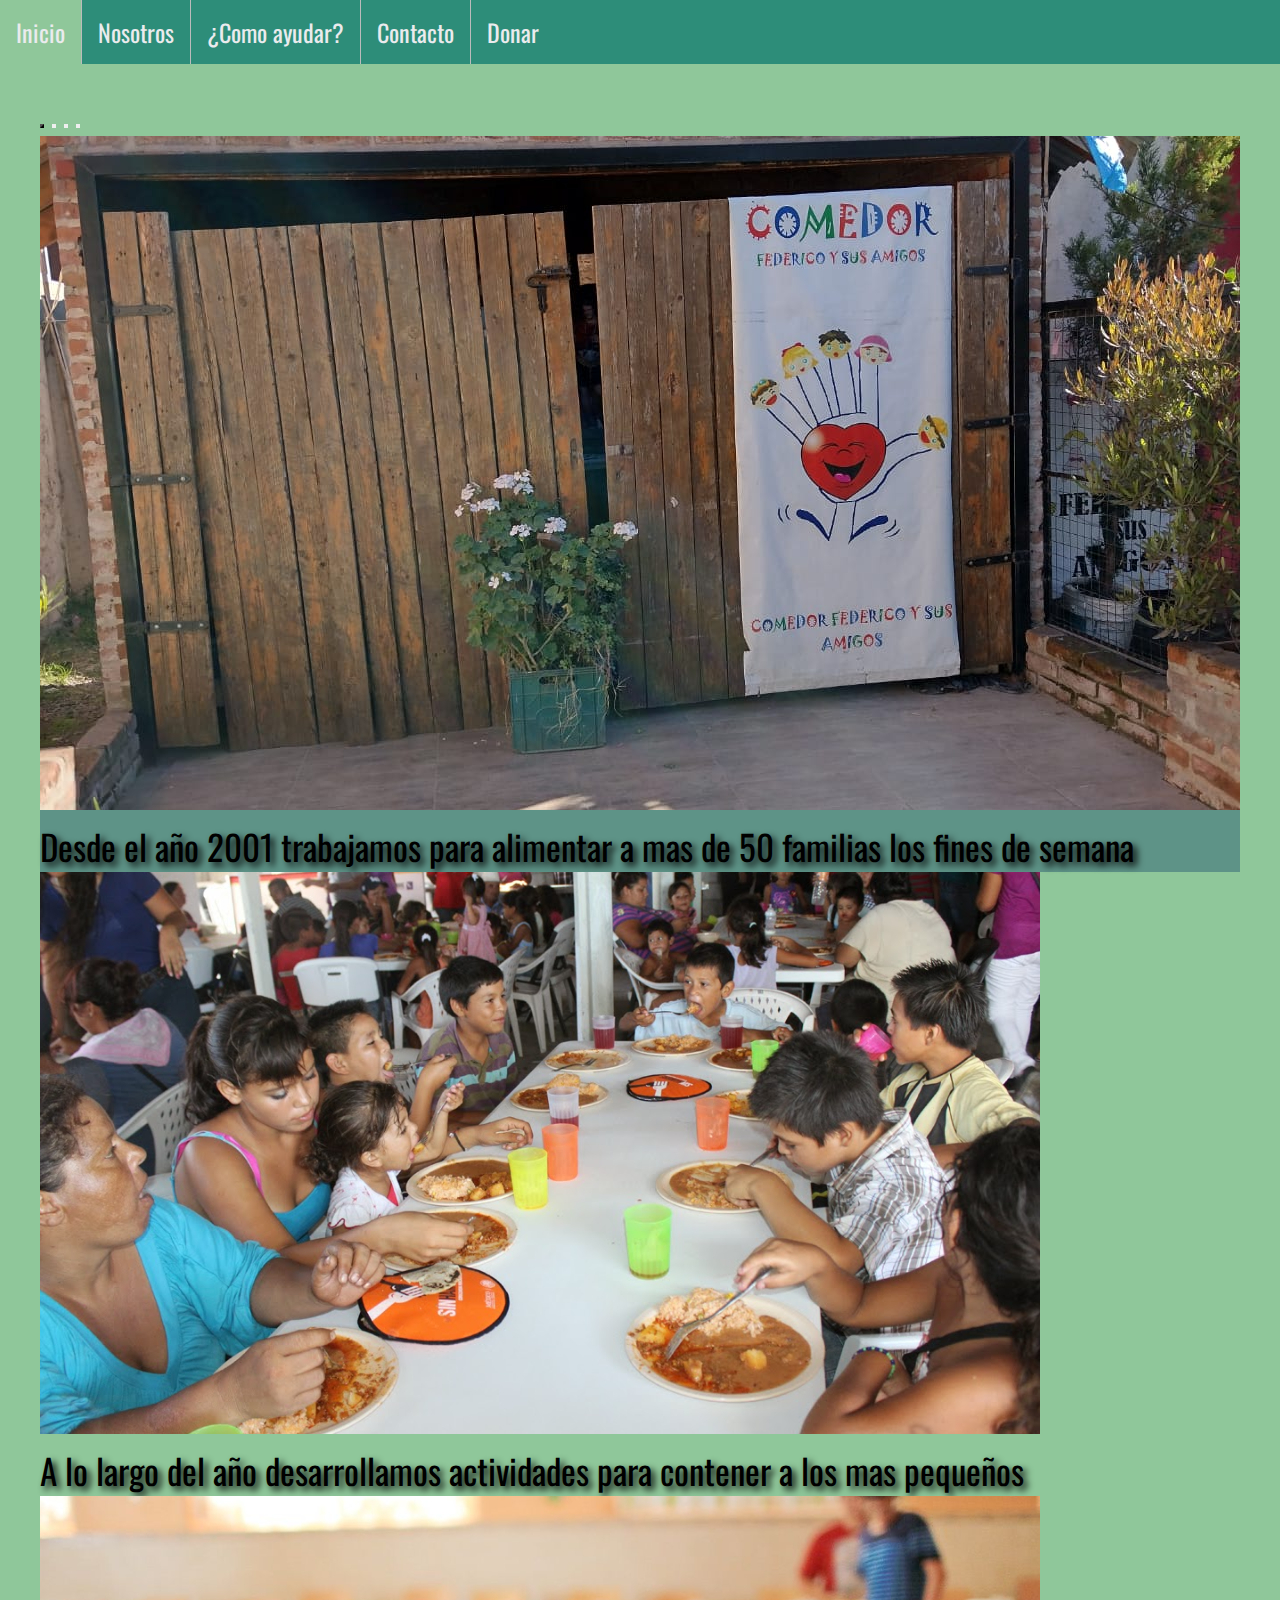
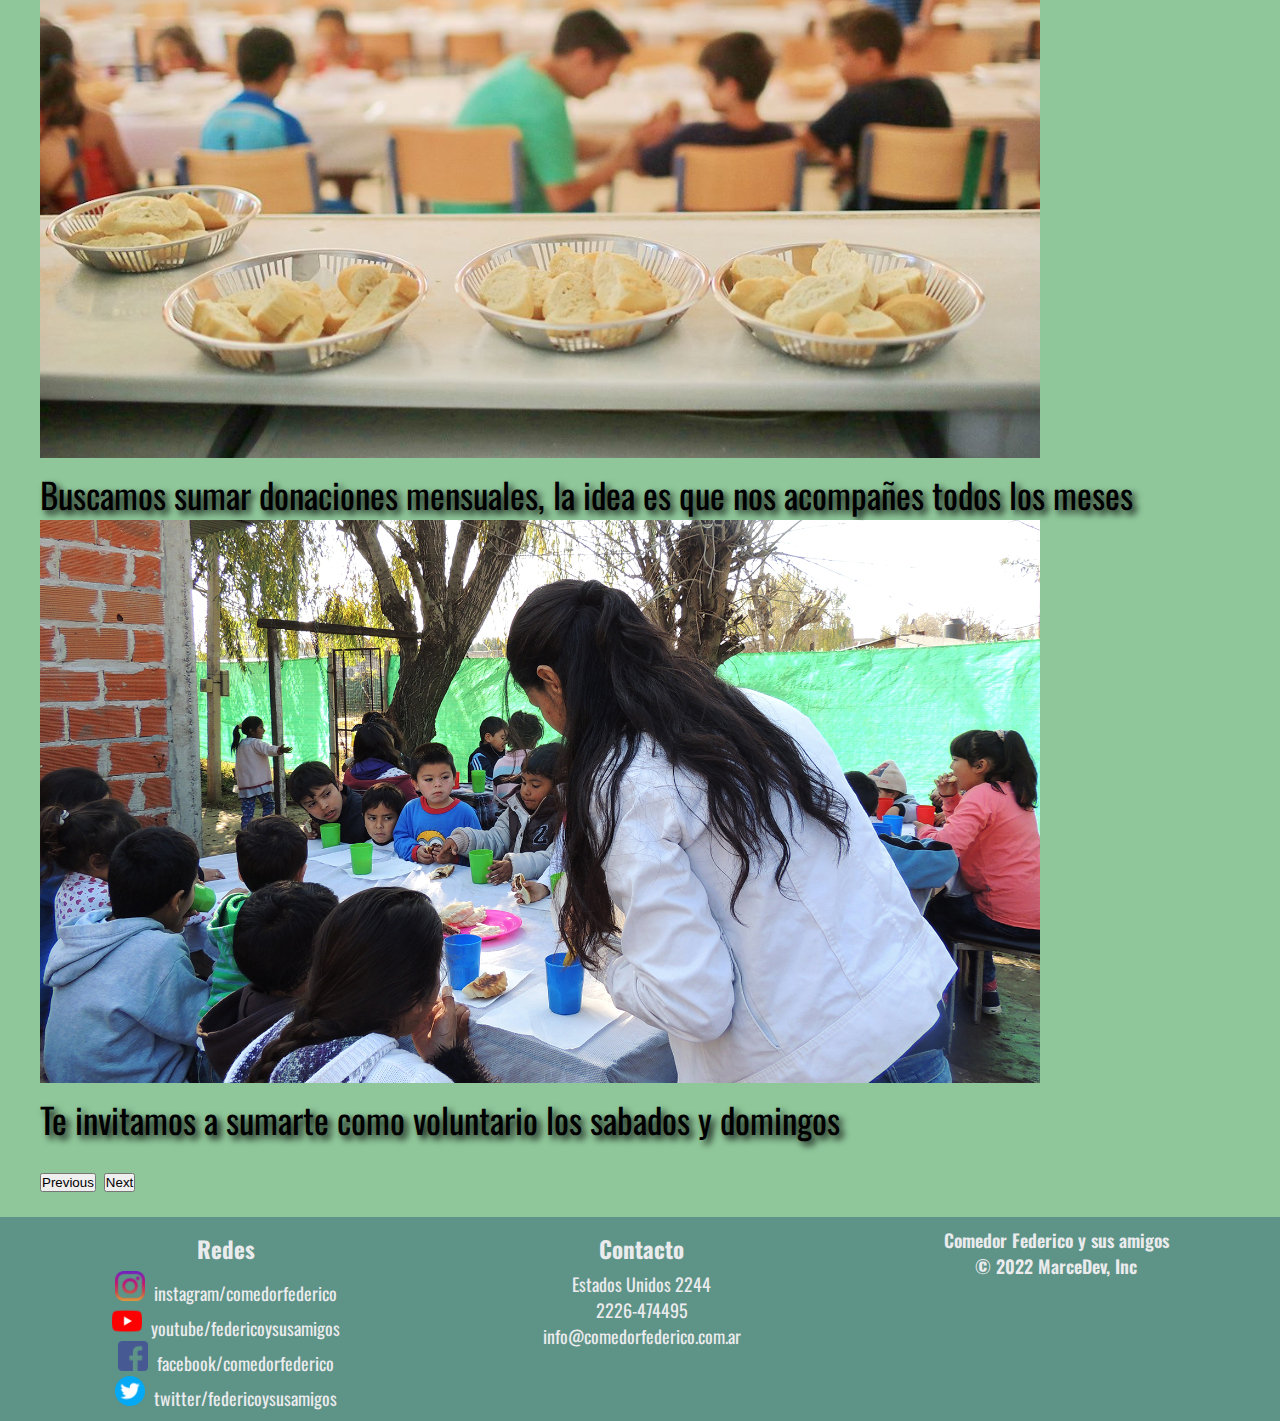
==== commit 554b53a3: "comedor2-6" ====
--- a/index.html
+++ b/index.html
@@ -4,11 +4,13 @@
     <meta charset="UTF-8">
     <meta http-equiv="X-UA-Compatible" content="IE=edge">
     <meta name="viewport" content="width=device-width, initial-scale=1.0">
+    <meta name="description" content="Vení a conocer el comedor Federico y sus amigos">
+    <meta name="keywords"  content="COMEDOR, COMUNITARIO, FEDERICO, AYUDAR, DONAR, ALIMENTO, SOLIDARIDAD, DONACIONES">
     <title>Home</title>
     <link href="https://cdn.jsdelivr.net/npm/bootstrap@5.1.3/dist/css/bootstrap.min.css" rel="stylesheet" integrity="sha384-1BmE4kWBq78iYhFldvKuhfTAU6auU8tT94WrHftjDbrCEXSU1oBoqyl2QvZ6jIW3" crossorigin="anonymous">
     <link rel="stylesheet" href="./assets/css/archivo.css">
 </head>
-<body class="contenedor-index">
+<body class="container-fluid">
     
     <nav class="navegador">
         <ul>
@@ -30,7 +32,7 @@
         </div>
         <div class="carousel-inner">
           <div class="carousel-item active" data-bs-interval="3000">
-            <img src="./assets/img/carousel1a.jpg" class="d-block w-100" alt="...">
+            <img src="./assets/img/comedor1a.jpg" class="d-block w-100" alt="...">
             <div class="carousel-caption d-none d-md-block">
               <p>Desde el año 2001 trabajamos para alimentar a mas de 50 familias los fines de semana</p>
             </div>
@@ -66,18 +68,28 @@
       </div> 
     </main>
     
-    <footer class="pie">
-        <div class="footer__derechos">
-            <p class="derechos">Creado con Visual Studio Code - Coderhouse 2022</p>
-        </div>
-        <div class="footer__redes">
-            <a href="http://www.instagram.com/comedorfederico"><img src="./assets/img/instagram.png" alt="instagram" width="30" height="30"/></a>
-            <a href="http://www.youtube.com/comedorfederico"><img src="./assets/img/youtube.png" alt="youtube" width="30" height="30"/></a>
-            <a href="http://www.facebook.com/comedorfederico"><img src="./assets/img/facebook.png" alt="facebook" width="30" height="30"/></a>
-            <a href="http://www.twitter.com/comedorfederico"><img src="./assets/img/gorjeo.png" alt="twitter" width="30" height="30"/></a>
-        </div>
-        
-    </footer>
+    <footer class="newfooter">
+      
+      <div class="newfooter__redes">
+          <h4>Redes</h4>
+          <a href="http://www.instagram.com/comedorfederico"><img src="../assets/img/instagram.png" alt="instagram" width="30" height="30"/>instagram/comedorfederico</a>
+          <a href="http://www.youtube.com/comedorfederico"><img src="../assets/img/youtube.png" alt="youtube" width="30" height="30"/>youtube/federicoysusamigos</a>
+          <a href="http://www.facebook.com/comedorfederico"><img src="../assets/img/facebook.png" alt="facebook" width="30" height="30"/>facebook/comedorfederico</a>
+          <a href="http://www.twitter.com/comedorfederico"><img src="../assets/img/gorjeo.png" alt="twitter" width="30" height="30"/>twitter/federicoysusamigos</a>
+      </div>
+      <div class="newfooter__contacto">
+          <h4>Contacto</h4>
+          <p>Estados Unidos 2244</p>
+          <p>2226-474495</p>
+          <p>info@comedorfederico.com.ar</p>
+          
+      </div>
+      <div class="newfooter__derechos">
+        <p class="derechos">Comedor Federico y sus amigos</p>
+        <p>© 2022 MarceDev, Inc</p>
+    </div>
+      
+  </footer>
     <script src="https://cdn.jsdelivr.net/npm/bootstrap@5.1.3/dist/js/bootstrap.bundle.min.js" integrity="sha384-ka7Sk0Gln4gmtz2MlQnikT1wXgYsOg+OMhuP+IlRH9sENBO0LRn5q+8nbTov4+1p" crossorigin="anonymous"></script>
 </body>
 </html>--- a/assets/css/archivo.css
+++ b/assets/css/archivo.css
@@ -1,32 +1,20 @@
 @import url("https://fonts.googleapis.com/css2?family=Oswald:wght@200;300;400;500;600&family=Raleway:wght@300&display=swap");
-/*$colorPrimario: #42506b;
-$colorSecundario: #ef4b4c;
-$colorTerciario: #3e619b;
-$colorFuente: #e9e9eb;*/
-/*$colorPrimario: #fa4753;
-$colorSecundario: #17181c;
-$colorTerciario: #ffffff;
-$colorFuente: #9ba5c9;*/
-/*$colorPrimario: #ff6d00;
-$colorSecundario: #ff9201;
-$colorTerciario: #ffab41;
-$colorFuente: #ffffff;*/
-/*$colorPrimario: #fd6b5b;
-$colorSecundario: #076473;
-$colorTerciario: #cddfcf;
-$colorFuente: #fafafa;*/
 * {
   margin: 0;
   padding: 0;
-}
-
-/* MENU */
+  box-sizing: border-box;
+}
+
+/*$colorPrimario: #21605d;
+$colorSecundario: #339476;
+$colorTerciario: #87e1c7;
+$colorFuente: #eaebed;*/
 ul {
   list-style-type: none;
   margin: 0;
   padding: 0;
   overflow: hidden;
-  background-color: #21605d;
+  background-color: #2d8d79;
 }
 
 ul li {
@@ -50,24 +38,112 @@
 }
 
 ul li a:hover:not(.active) {
-  background-color: #87e1c7;
+  background-color: #8fc79a;
   color: #eaebed;
 }
 
 .active {
-  background-color: #339476;
-}
-
+  background-color: #5e9387;
+}
+
+.newfooter {
+  display: flex;
+  flex-direction: column;
+  justify-content: space-around;
+  background-color: #5e9387;
+  color: #eaebed;
+  padding: 10px;
+  font-size: 18px;
+  font-family: 'Oswald', sans-serif;
+}
+
+.newfooter h4 {
+  font-size: 23px;
+  padding: 5px;
+}
+
+.newfooter__derechos {
+  font-weight: 600;
+  display: flex;
+  flex-direction: column;
+  text-align: center;
+}
+
+.newfooter__redes {
+  text-align: center;
+  display: flex;
+  flex-direction: column;
+}
+
+.newfooter__redes a {
+  text-decoration: none;
+  color: #eaebed;
+}
+
+.newfooter__redes a img {
+  margin-right: 9px;
+}
+
+.newfooter__contacto {
+  text-align: center;
+  display: flex;
+  flex-direction: column;
+}
+
+.boton, .boton1, .boton2 {
+  border: 0;
+  padding: 5px 5px;
+  border-radius: 10px;
+  width: 120px;
+}
+
+.boton1 {
+  margin: 10px;
+}
+
+.boton1:hover {
+  transform: scale(1.1);
+}
+
+.boton2 {
+  margin: 5px;
+  font-size: 22px;
+}
+
+.btn {
+  border-radius: 10px;
+  font-family: 'Oswald', sans-serif;
+  font-weight: 800;
+  font-size: 24px;
+}
+
+.btn:hover {
+  background-color: #666;
+  cursor: pointer;
+}
+
+.btn2 {
+  background: #04aa6d;
+  color: #fff;
+  border: 0;
+  text-transform: uppercase;
+  padding: 10px;
+}
+
+.btn2:hover {
+  transition: background-color 0.4s ease-out;
+  box-shadow: 5px 5px 5px 0px rgba(0, 0, 0, 0.3);
+}
+
+/* MENU */
 /* GRILLAS */
-.contenedor {
-  display: grid;
-  grid-template-columns: 1fr 1fr 1fr 1fr 1fr;
-  grid-template-rows: auto auto auto;
-  grid-template-areas: "nav   nav   nav   nav   nav"- "main  main  main  main  main"- "footer footer footer footer footer";
-}
-
+/*.contenedor{
+  display: grid;
+  grid-template-columns: 1fr 1fr 1fr 1fr 1fr;
+  grid-template-rows: auto auto;
+  grid-template-areas:  "nav   nav   nav   nav   nav"
+                        "main  main  main  main  main";
+}*/
 .contenedor-index {
   display: grid;
   grid-template-columns: 1fr 1fr 1fr 1fr 1fr;
@@ -113,7 +189,7 @@
   grid-area: footer;
   display: flex;
   justify-content: space-between;
-  background-color: #339476;
+  background-color: #5e9387;
   color: #eaebed;
   font-size: 20px;
 }
@@ -161,7 +237,7 @@
 }
 
 .contacto-form {
-  background: #87e1c7;
+  background: #8fc79a;
 }
 
 .contacto-form form {
@@ -190,7 +266,7 @@
 }
 
 .contacto-form form button {
-  background: #21605d;
+  background: #2d8d79;
   color: #eaebed;
   border: 0;
   text-transform: uppercase;
@@ -204,7 +280,7 @@
 }
 
 .contacto-info {
-  background: #21605d;
+  background: #2d8d79;
   color: #fff;
 }
 
@@ -213,16 +289,12 @@
   text-align: center;
   margin: 0 0 1rem 0;
   padding: 5px;
-  font-size: 15px;
+  font-size: 25px;
 }
 
 main {
   padding: 20px;
-  background-color: #87e1c7;
-}
-
-footer {
-  padding: 15px;
+  background-color: #8fc79a;
 }
 
 h2 {
@@ -278,11 +350,6 @@
   border-radius: 15px;
 }
 
-.footer__derechos {
-  font-family: 'Oswald', sans-serif;
-  margin-right: 30px;
-}
-
 .imgInicio {
   background-image: url(../img/carrusel1a.jpg);
   height: 700px;
@@ -295,14 +362,21 @@
 }
 
 .tarjetas {
-  color: #eaebed;
+  font-family: 'Oswald', sans-serif;
+  color: #eaebed;
+  font-size: 20px;
 }
 
 .tarjetas .tarjeta-us {
-  background-color: #339476;
+  background-color: #5e9387;
+  padding: 15px;
+  border-radius: 10px;
+  margin: 10px;
+}
+
+.tarjetas .titulo {
   padding: 10px;
-  border-radius: 5px;
-  margin: 10px;
+  text-align: center;
 }
 
 .faq {
@@ -310,7 +384,7 @@
   /*max-width: 600px;*/
   margin: 20px;
   padding: 15px;
-  background-color: #339476;
+  background-color: #5e9387;
   border-radius: 10px;
 }
 
@@ -331,7 +405,7 @@
 }
 
 .faq ul {
-  background-color: #339476;
+  background-color: #5e9387;
 }
 
 .faq ul li {
@@ -346,7 +420,7 @@
   /*max-width: 600px;*/
   margin: 20px;
   padding: 15px;
-  background-color: #339476;
+  background-color: #5e9387;
   border-radius: 10px;
   justify-content: center;
 }
@@ -392,15 +466,14 @@
   cursor: pointer;
 }
 
-.btn1 {
-  width: 90px;
-  height: 45px;
-}
-
-.btn1:hover {
-  transform: scale(1.2);
-}
-
+/*.boton1{
+    margin: 5px;
+    width: 90px;
+    height: 45px;
+    &:hover{
+      transform: scale(1.2);
+    }
+}*/
 .btn2 {
   background: #04aa6d;
   color: #fff;
@@ -427,6 +500,9 @@
  "main  main  main  main  main"  "footer footer footer footer footer";
   }
+  .newfooter {
+    flex-direction: row;
+  }
 }
 
 .imagenFondo {
@@ -443,7 +519,7 @@
 }
 
 .card-us .card-body {
-  background-color: #339476;
+  background-color: #5e9387;
   color: #eaebed;
 }
 /*# sourceMappingURL=archivo.css.map */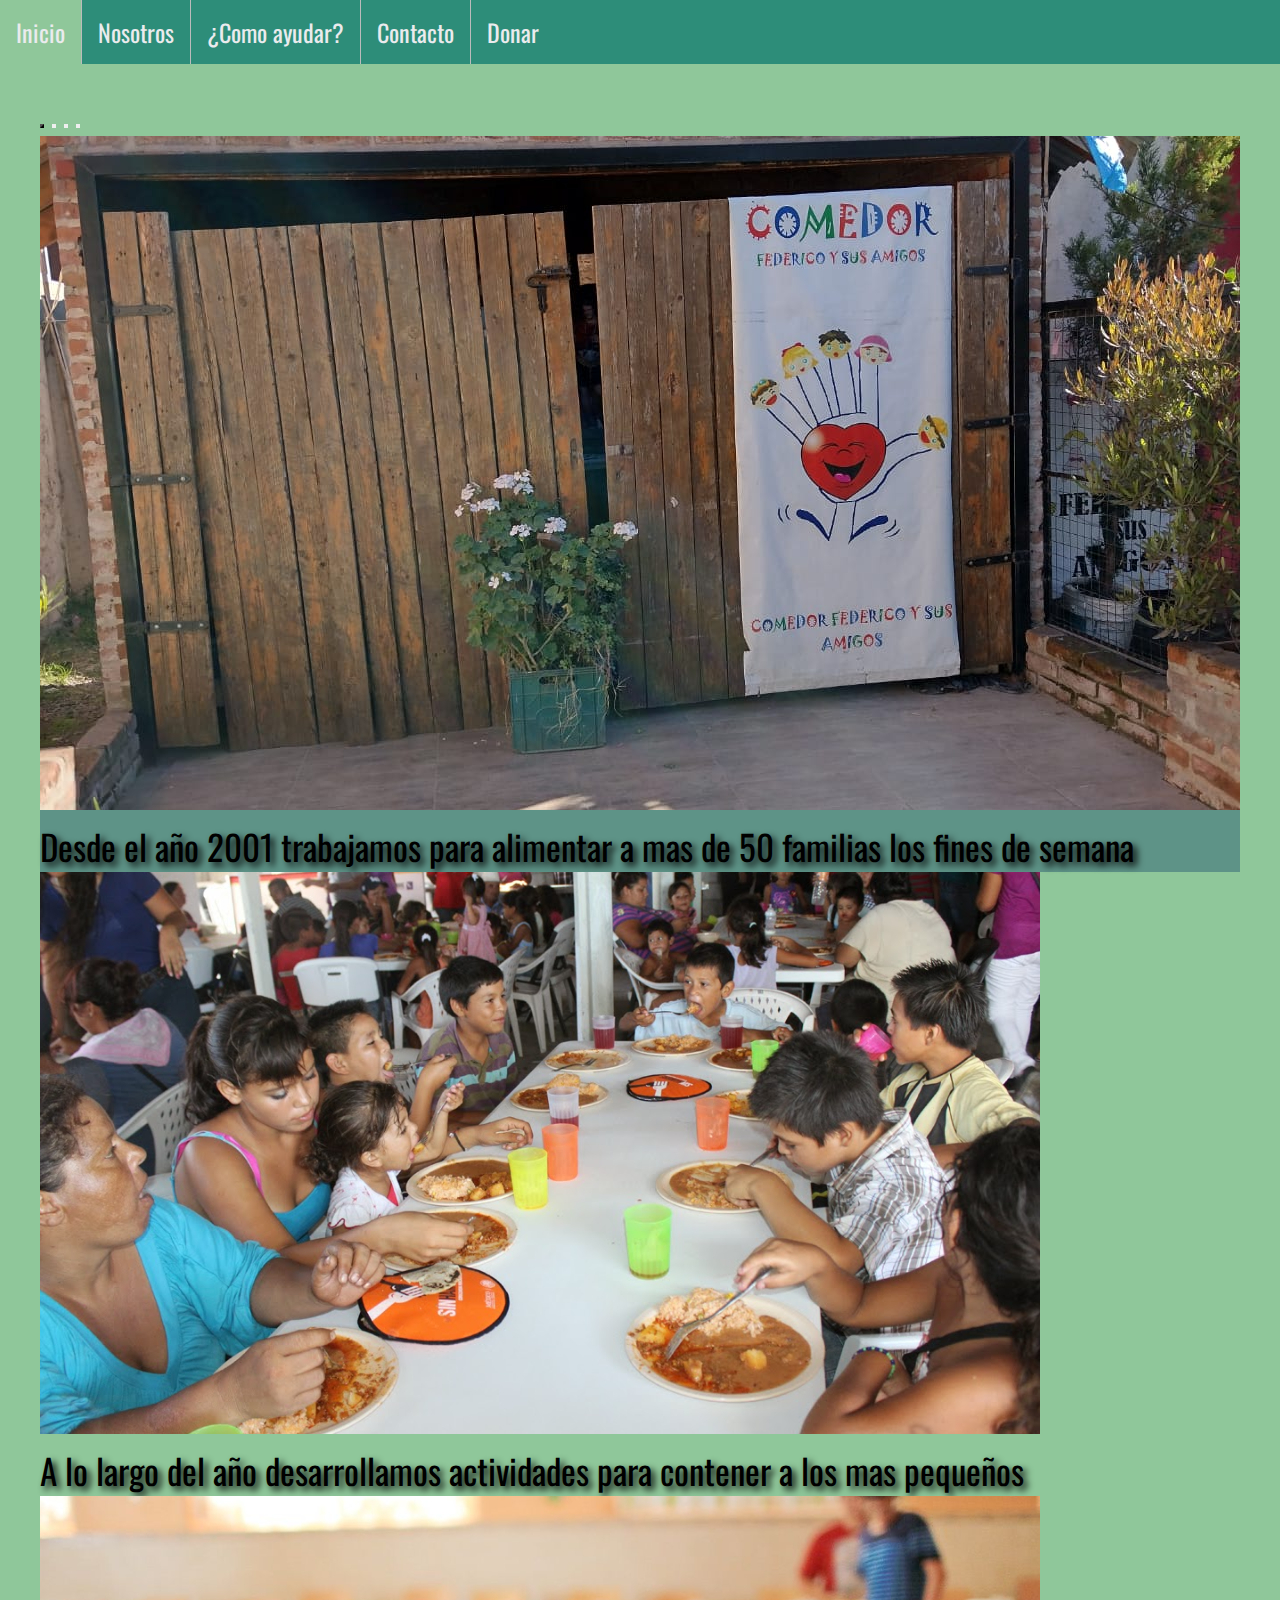
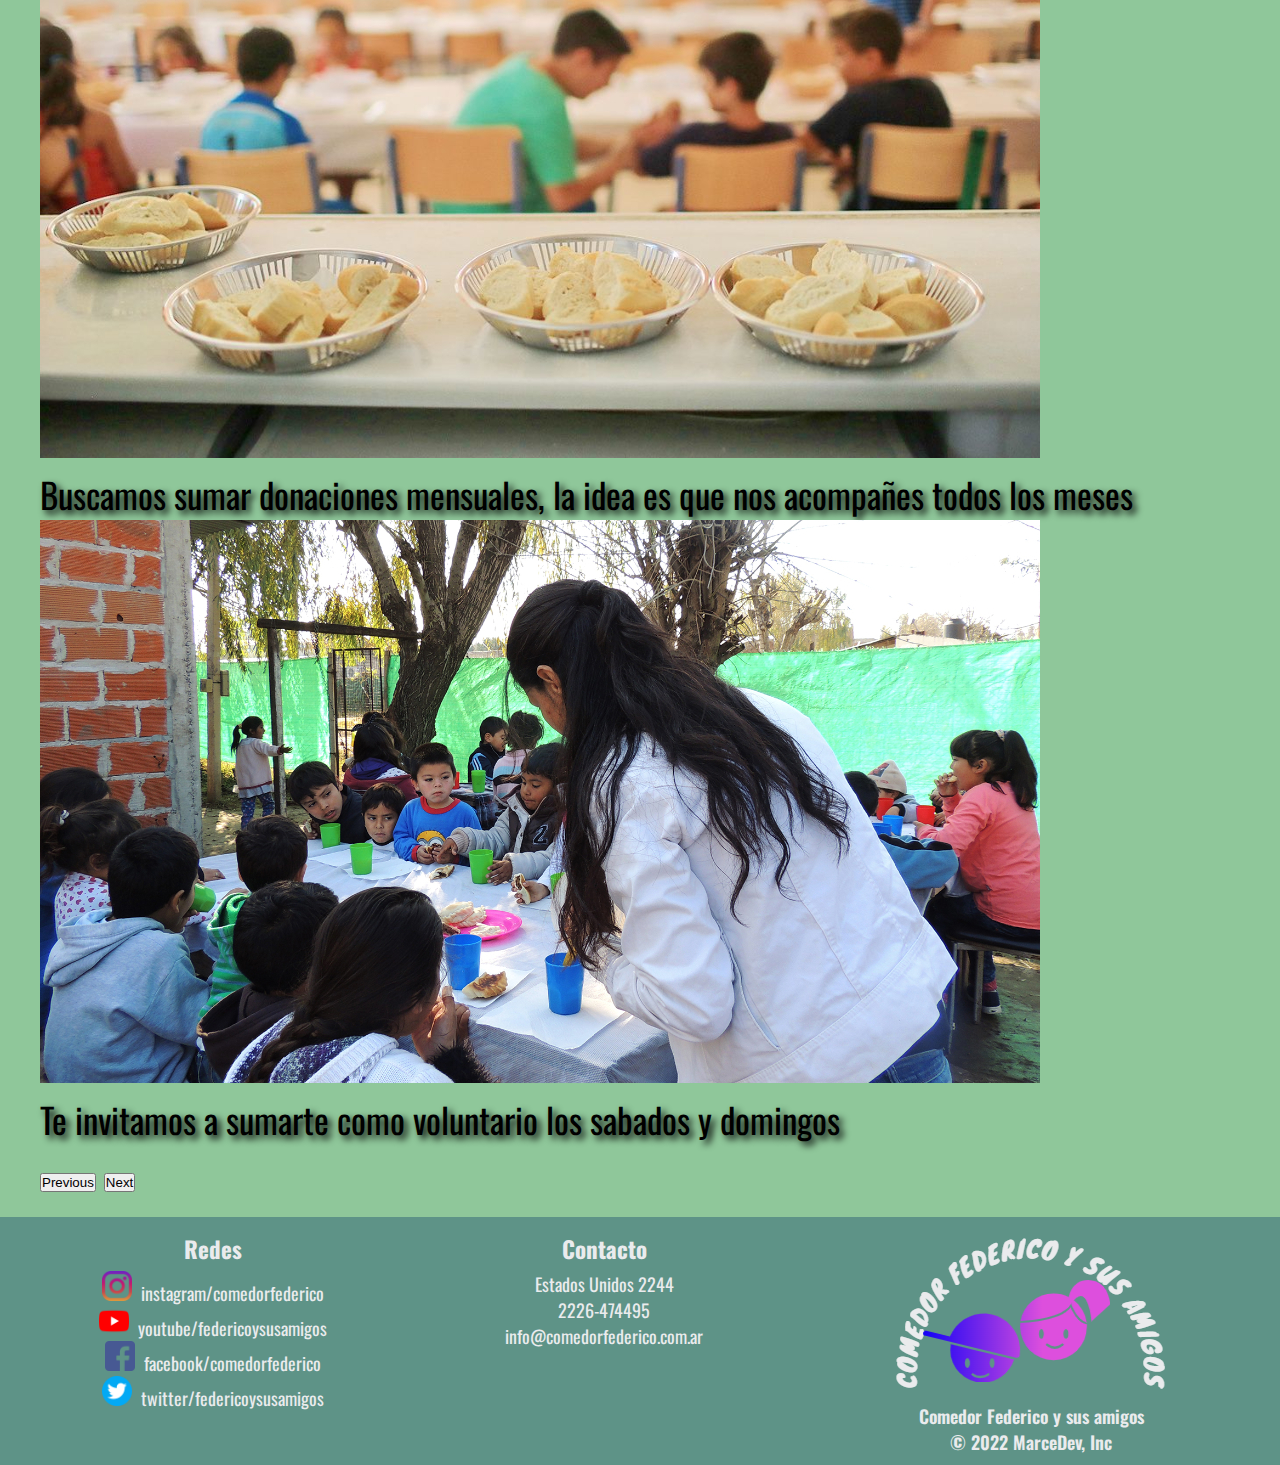
==== commit 2ab7be5a: "entrega final" ====
--- a/index.html
+++ b/index.html
@@ -85,6 +85,7 @@
           
       </div>
       <div class="newfooter__derechos">
+        <div><img src="/assets/img/logo.png" alt=""></div>
         <p class="derechos">Comedor Federico y sus amigos</p>
         <p>© 2022 MarceDev, Inc</p>
     </div>
--- a/assets/css/archivo.css
+++ b/assets/css/archivo.css
@@ -217,6 +217,10 @@
   justify-content: space-evenly;
 }
 
+.card-title {
+  text-align: center;
+}
+
 .info-donar {
   display: flex;
   flex-wrap: wrap;
@@ -388,9 +392,9 @@
   border-radius: 10px;
 }
 
-.faq .fa-house {
-  font-size: 50px;
-  padding: 15px;
+.faq .fa-circle-check {
+  font-size: 30px;
+  padding: 20px;
   margin: 10px;
 }
 
